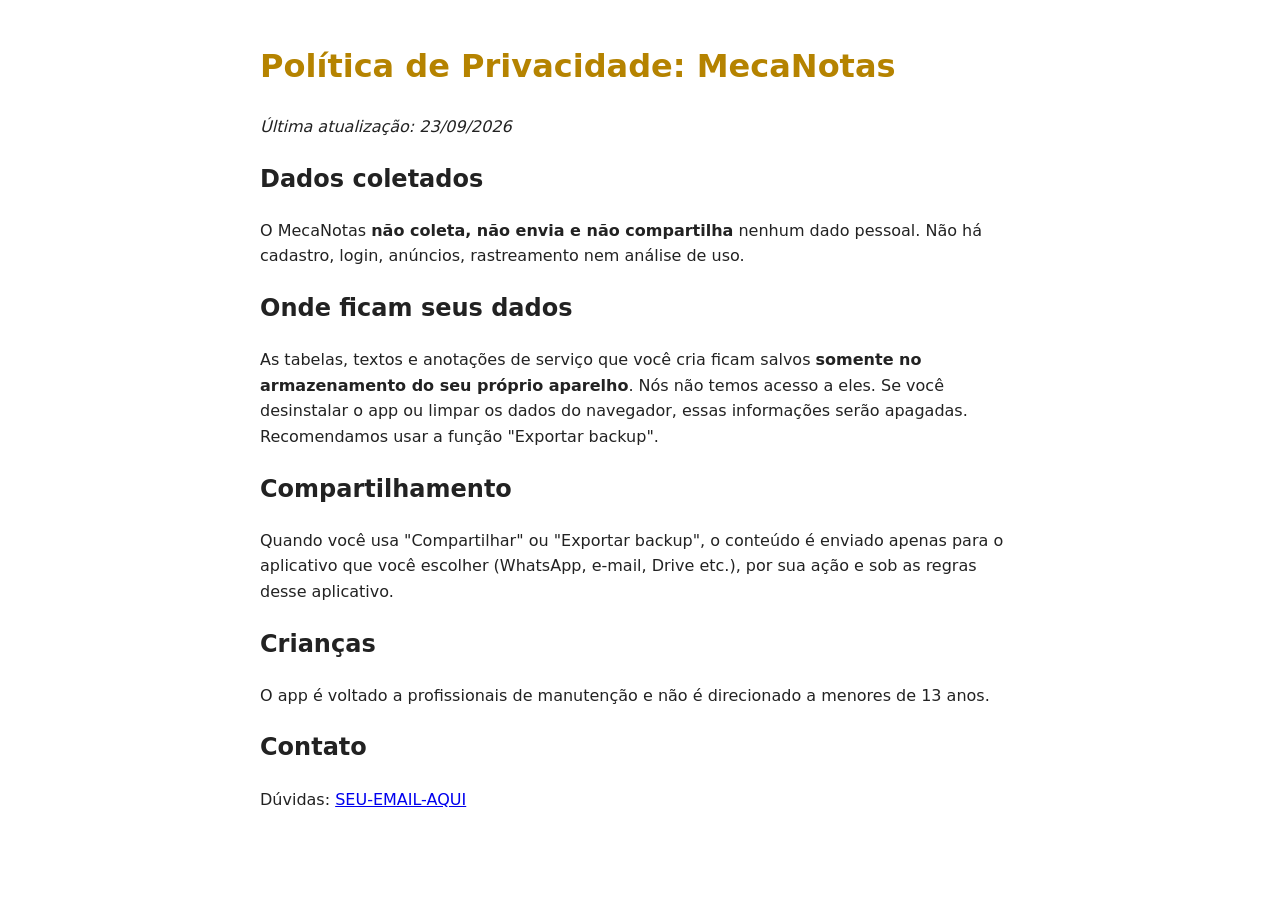
==== privacidade.html @ 309d59b9 "MecaNotas: primeira versão" ====
<!doctype html>
<html lang="pt-BR">
<head>
  <meta charset="utf-8">
  <meta name="viewport" content="width=device-width, initial-scale=1">
  <title>Política de Privacidade: MecaNotas</title>
  <style>
    body { font: 16px/1.6 system-ui, sans-serif; max-width: 760px; margin: 0 auto; padding: 20px; color: #222; }
    h1 { color: #b58300; }
  </style>
</head>
<body>
  <h1>Política de Privacidade: MecaNotas</h1>
  <p><i>Última atualização: 23/09/2026</i></p>

  <h2>Dados coletados</h2>
  <p>O MecaNotas <b>não coleta, não envia e não compartilha</b> nenhum dado pessoal.
  Não há cadastro, login, anúncios, rastreamento nem análise de uso.</p>

  <h2>Onde ficam seus dados</h2>
  <p>As tabelas, textos e anotações de serviço que você cria ficam salvos <b>somente no armazenamento do seu próprio aparelho</b>.
  Nós não temos acesso a eles. Se você desinstalar o app ou limpar os dados do navegador, essas informações serão apagadas.
  Recomendamos usar a função "Exportar backup".</p>

  <h2>Compartilhamento</h2>
  <p>Quando você usa "Compartilhar" ou "Exportar backup", o conteúdo é enviado apenas para o aplicativo que você escolher
  (WhatsApp, e-mail, Drive etc.), por sua ação e sob as regras desse aplicativo.</p>

  <h2>Crianças</h2>
  <p>O app é voltado a profissionais de manutenção e não é direcionado a menores de 13 anos.</p>

  <h2>Contato</h2>
  <p>Dúvidas: <a href="mailto:SEU-EMAIL-AQUI">SEU-EMAIL-AQUI</a></p>
</body>
</html>
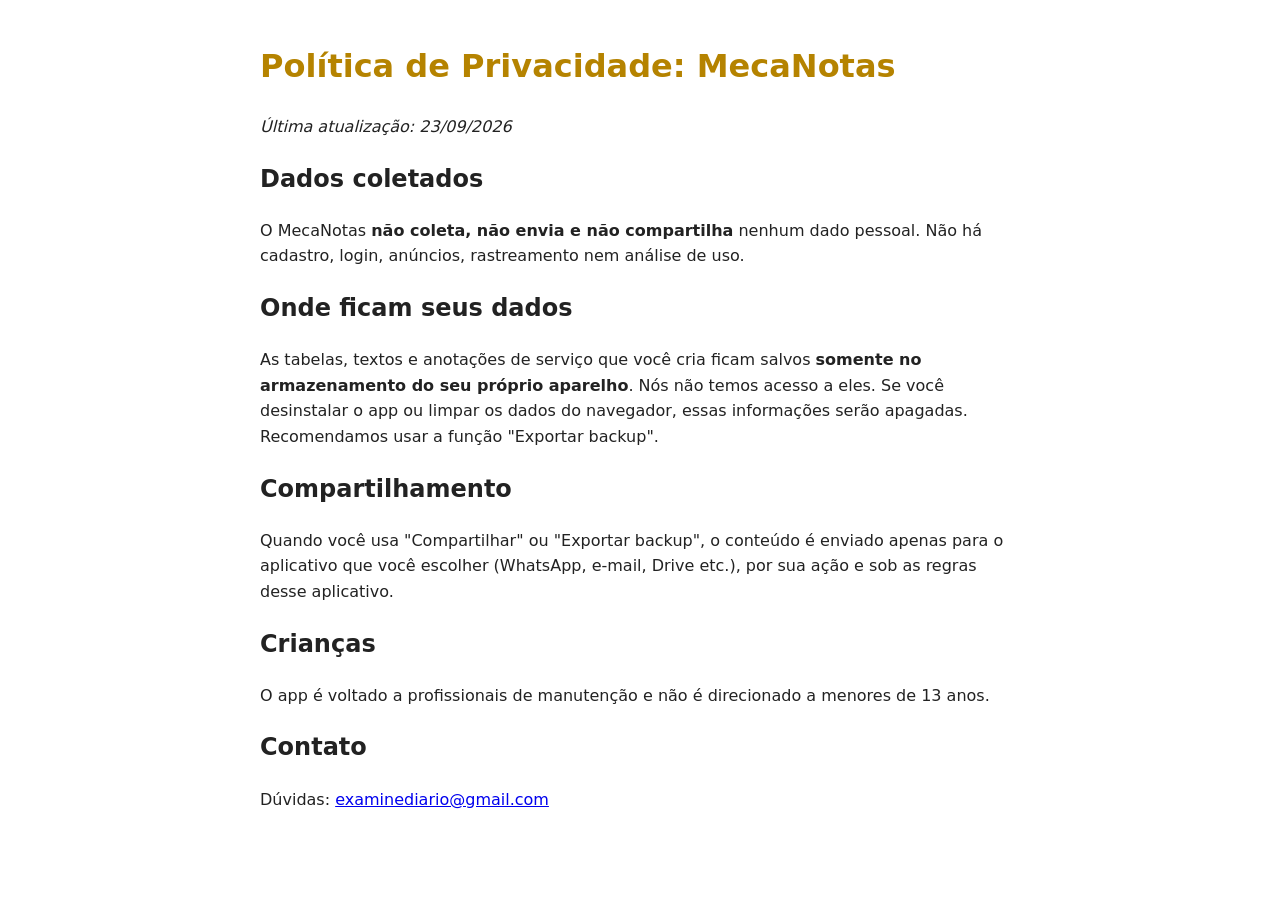
==== commit ead0e029: "Adiciona e-mail de contato na política de privacidade" ====
--- a/privacidade.html
+++ b/privacidade.html
@@ -30,6 +30,6 @@
   <p>O app é voltado a profissionais de manutenção e não é direcionado a menores de 13 anos.</p>
 
   <h2>Contato</h2>
-  <p>Dúvidas: <a href="mailto:SEU-EMAIL-AQUI">SEU-EMAIL-AQUI</a></p>
+  <p>Dúvidas: <a href="mailto:examinediario@gmail.com">examinediario@gmail.com</a></p>
 </body>
 </html>
